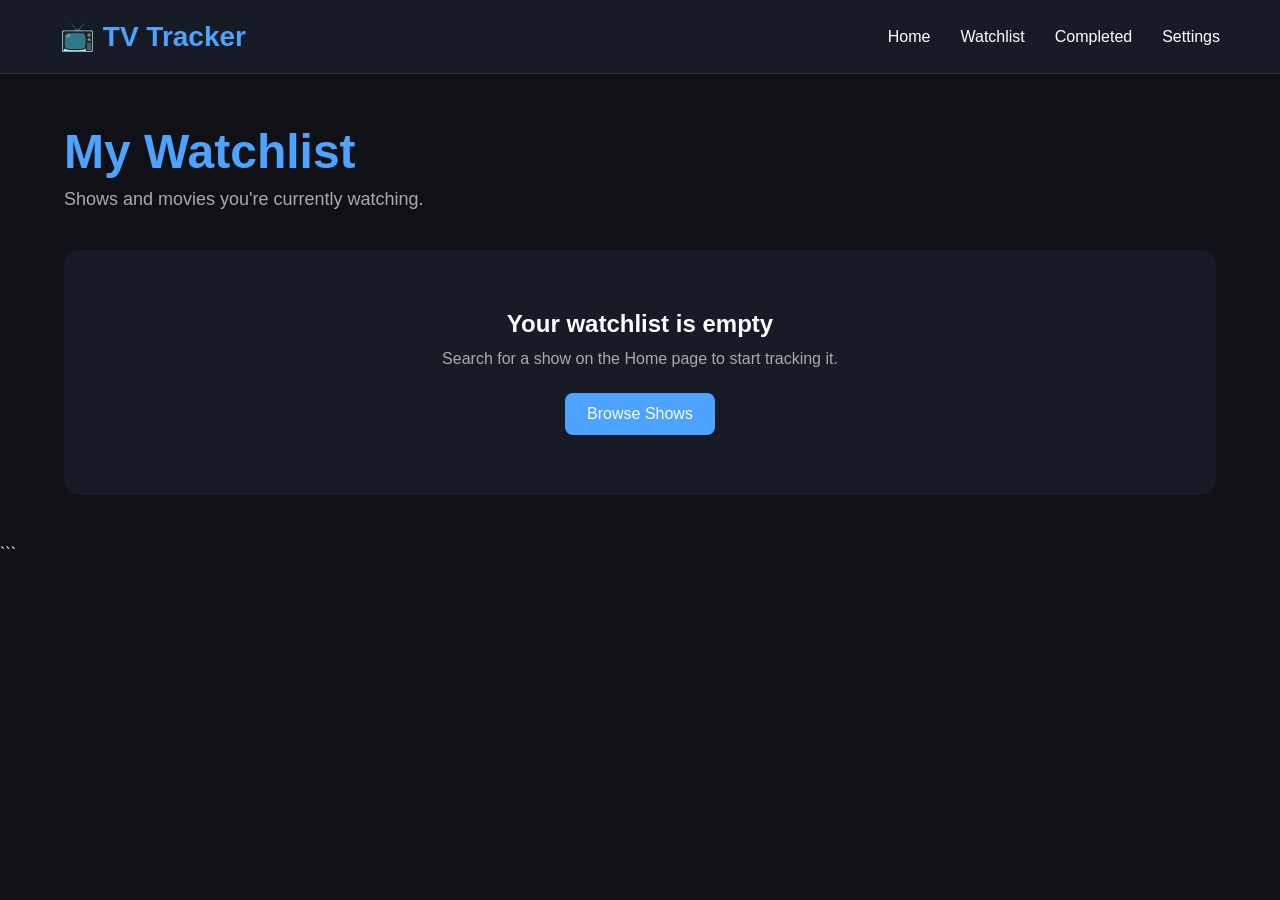
==== watching.html @ afadbc2d "Add files via upload" ====
<!DOCTYPE html>

<html lang="en">

<head>

<meta charset="UTF-8">
<meta name="viewport" content="width=device-width, initial-scale=1.0">

<title>Watchlist - TV Tracker</title>

<link rel="stylesheet" href="style.css">

<style>

    .watchlist-container {
        width: 90%;
        max-width: 1200px;
        margin: 50px auto;
    }


    .watchlist-title {
        font-size: 48px;
        color: var(--accent);
        margin-bottom: 10px;
    }


    .watchlist-subtitle {
        color: #aaa;
        font-size: 18px;
        margin-bottom: 40px;
    }


    .watchlist {
        display: flex;
        flex-direction: column;
        gap: 25px;
    }


    .watch-card {
        display: flex;
        gap: 25px;

        background: #171b25;

        border-radius: 15px;

        overflow: hidden;

        box-shadow:
            0 0 15px rgba(0, 0, 0, .3);

        transition: .25s;
    }


    .watch-card:hover {
        transform: translateY(-3px);
    }


    .watch-poster {
        width: 220px;
        min-width: 220px;
        height: 320px;

        object-fit: cover;
    }


    .watch-placeholder {
        width: 220px;
        min-width: 220px;
        height: 320px;

        display: flex;
        align-items: center;
        justify-content: center;

        background: #1f2532;

        font-size: 60px;
    }


    .watch-info {
        flex: 1;
        padding: 25px;
    }


    .watch-info h2 {
        margin-bottom: 8px;
    }


    .watch-meta {
        color: #aaa;
        margin-bottom: 8px;
    }


    .watch-progress-text {
        color: #ccc;
        margin-top: 10px;
    }


    .watch-progress {
        width: 100%;
        height: 12px;

        background: #2c3445;

        border-radius: 10px;

        overflow: hidden;

        margin: 18px 0 5px;
    }


    .watch-progress-fill {
        height: 100%;
        background: var(--accent);

        transition: width .3s;
    }


    .watch-buttons {
        display: flex;
        gap: 10px;

        flex-wrap: wrap;

        margin-top: 25px;
    }


    .watch-buttons button {
        background: var(--accent);

        color: white;

        border: none;

        padding: 11px 17px;

        border-radius: 8px;

        cursor: pointer;

        transition: .25s;

        font-size: 15px;
    }


    .watch-buttons button:hover {
        filter: brightness(.9);
    }


    .watch-buttons .remove-button {
        background: #d63031;
    }


    .watch-buttons .remove-button:hover {
        background: #b71c1c;
    }


    .empty-watchlist {
        text-align: center;

        background: #171b25;

        padding: 60px 30px;

        border-radius: 15px;

        color: #aaa;
    }


    .empty-watchlist h2 {
        color: white;

        margin-bottom: 12px;
    }


    .empty-watchlist p {
        margin-bottom: 25px;
    }


    .home-button {
        display: inline-block;

        background: var(--accent);

        color: white;

        text-decoration: none;

        padding: 12px 22px;

        border-radius: 8px;

        transition: .25s;
    }


    .home-button:hover {
        filter: brightness(.9);
    }


    /* LIGHT MODE */

    body.light .watch-card,
    body.light .empty-watchlist {
        background: white;
        color: #111;
    }


    body.light .empty-watchlist h2 {
        color: #111;
    }


    /* MOBILE */

    @media (max-width: 700px) {

        .watchlist-container {
            width: 92%;
            margin: 30px auto;
        }


        .watchlist-title {
            font-size: 38px;
        }


        .watch-card {
            flex-direction: column;
        }


        .watch-poster,
        .watch-placeholder {
            width: 100%;
            min-width: 0;
            height: 350px;
        }


        .watch-info {
            padding: 20px;
        }


        .watch-buttons {
            flex-direction: column;
        }


        .watch-buttons button {
            width: 100%;
        }

    }

</style>

</head>

<body>

<!-- NAVIGATION -->

<nav>

    <div class="logo">
        📺 <span id="logoName">TV Tracker</span>
    </div>

    <ul>

        <li>
            <a href="index.html">
                Home
            </a>
        </li>

        <li>
            <a class="active" href="watching.html">
                Watchlist
            </a>
        </li>

        <li>
            <a href="completed.html">
                Completed
            </a>
        </li>

        <li>
            <a href="settings.html">
                Settings
            </a>
        </li>

    </ul>

</nav>


<!-- WATCHLIST -->

<main class="watchlist-container">

    <h1 class="watchlist-title">
        My Watchlist
    </h1>

    <p class="watchlist-subtitle">
        Shows and movies you're currently watching.
    </p>


    <div
        class="watchlist"
        id="watchlist"
    ></div>

</main>


<!-- JAVASCRIPT -->

<script src="script.js"></script>


<script>

    window.addEventListener(
        "load",
        function () {

            loadWatchlist();

        }
    );

</script>
```

</body>

</html>
---- style.css ----
:root{
    --accent:#4da3ff;
}
*{
    margin:0;
    padding:0;
    box-sizing:border-box;
    font-family:Arial, Helvetica, sans-serif;
}

body{
    background:#0f1117;
    color:white;
}

/* NAVBAR */

nav{
    background:#171b25;
    display:flex;
    justify-content:space-between;
    align-items:center;
    padding:20px 60px;
    border-bottom:1px solid #2c3445;
}

.logo{
    font-size:28px;
    font-weight:bold;
    color:var(--accent);
}

nav ul{
    list-style:none;
    display:flex;
    gap:30px;
}

nav a{
    color:white;
    text-decoration:none;
    transition:.25s;
}

nav a:hover{
   color:var(--accent);
}

/* HERO */

.hero{
    text-align:center;
    padding:80px 20px;
}

.hero h1{
    font-size:55px;
    margin-bottom:20px;
}

.hero p{
    color:#bbbbbb;
    font-size:20px;
    margin-bottom:40px;
}

.search-box{
    display:flex;
    justify-content:center;
    gap:15px;
}

.search-box input{
    width:400px;
    max-width:80%;
    padding:15px;
    border:none;
    border-radius:8px;
    background:#1f2532;
    color:white;
    font-size:16px;
}

.search-box button{
    padding:15px 25px;
    border:none;
    border-radius:8px;
    background:var(--accent);
    color:white;
    cursor:pointer;
    font-size:16px;
    transition:.3s;
}

.search-box button:hover{
    background:#3189ea;
}

/* STATS */

.stats{
    display:flex;
    justify-content:center;
    gap:30px;
    margin:40px;
    flex-wrap:wrap;
}

.card{
    background:#171b25;
    padding:25px;
    width:220px;
    border-radius:15px;
    text-align:center;
    box-shadow:0 0 12px rgba(0,0,0,.35);
}

.card h2{
   color:var(--accent);
    font-size:40px;
}

.card p{
    color:#cccccc;
}

/* SHOW SECTION */

.section{
    width:90%;
    max-width:1200px;
    margin:50px auto;
}

.section h2{
    margin-bottom:20px;
    color:var(--accent);
}

.scroll-wrapper{
    width:100%;
    display:flex;
    justify-content:center;
}

.show-scroll{
    display:flex;
    gap:20px;
    width:90%;
    overflow-x:auto;
    overflow-y:hidden;
    padding:20px 10px;
    scroll-behavior:smooth;
}

.show-scroll::-webkit-scrollbar{
    height:10px;
}

.show-scroll::-webkit-scrollbar-thumb{
    background:var(--accent);
    border-radius:10px;
}

.show-scroll::-webkit-scrollbar-track{
    background:#171b25;
}

.show-card{
    flex:0 0 260px;
    background:#171b25;
    border-radius:15px;
    overflow:hidden;
    transition:.25s;
}

.show-card:hover{
    transform:translateY(-6px);
}

.poster img{
    width:100%;
    height:360px;
    object-fit:cover;
    display:block;
}

.info{
    padding:20px;
}

.info h3{
    margin-bottom:10px;
}

.progress{
    width:100%;
    height:10px;
    background:#2d3445;
    border-radius:20px;
    overflow:hidden;
    margin:15px 0;
}

.progress div{
    width:65%;
    height:100%;
    background:var(--accent);
}

button.watch{
    width:100%;
    padding:12px;
    background:var(--accent);
    color:white;
    border:none;
    border-radius:8px;
    cursor:pointer;
}

button.watch:hover{
    background:#3189ea;
}

footer{
    text-align:center;
    padding:30px;
    color:#888;
}
.light{

    background:#f3f3f3;
    color:#111;

}

.light nav{

    background:white;

}
/* SEARCH RESULTS */

.search-results {
    width: 90%;
    max-width: 800px;
    margin: 25px auto 0;
    display: none;
    text-align: left;
}


.search-results.active {
    display: block;
}


.search-result {
    display: flex;
    align-items: center;
    gap: 15px;

    background: #171b25;

    padding: 15px;

    margin-bottom: 10px;

    border-radius: 10px;
}


.search-result img {
    width: 60px;
    height: 80px;

    object-fit: cover;

    border-radius: 6px;
}


.search-result-info {
    flex: 1;
}


.search-result-info h3 {
    margin-bottom: 5px;
}


.search-result-info p {
    color: #aaa;
}


.search-result button {
    background: var(--accent);
    color: white;

    border: none;

    padding: 10px 15px;

    border-radius: 8px;

    cursor: pointer;
}


.search-result button:hover {
    filter: brightness(.9);
}


/* MOBILE SEARCH */

@media (max-width: 700px) {

    .search-box {
        flex-direction: column;
        align-items: center;
    }


    .search-box input {
        width: 100%;
        max-width: 400px;
    }


    .search-box button {
        width: 100%;
        max-width: 400px;
    }


    .search-result {
        flex-wrap: wrap;
    }

}
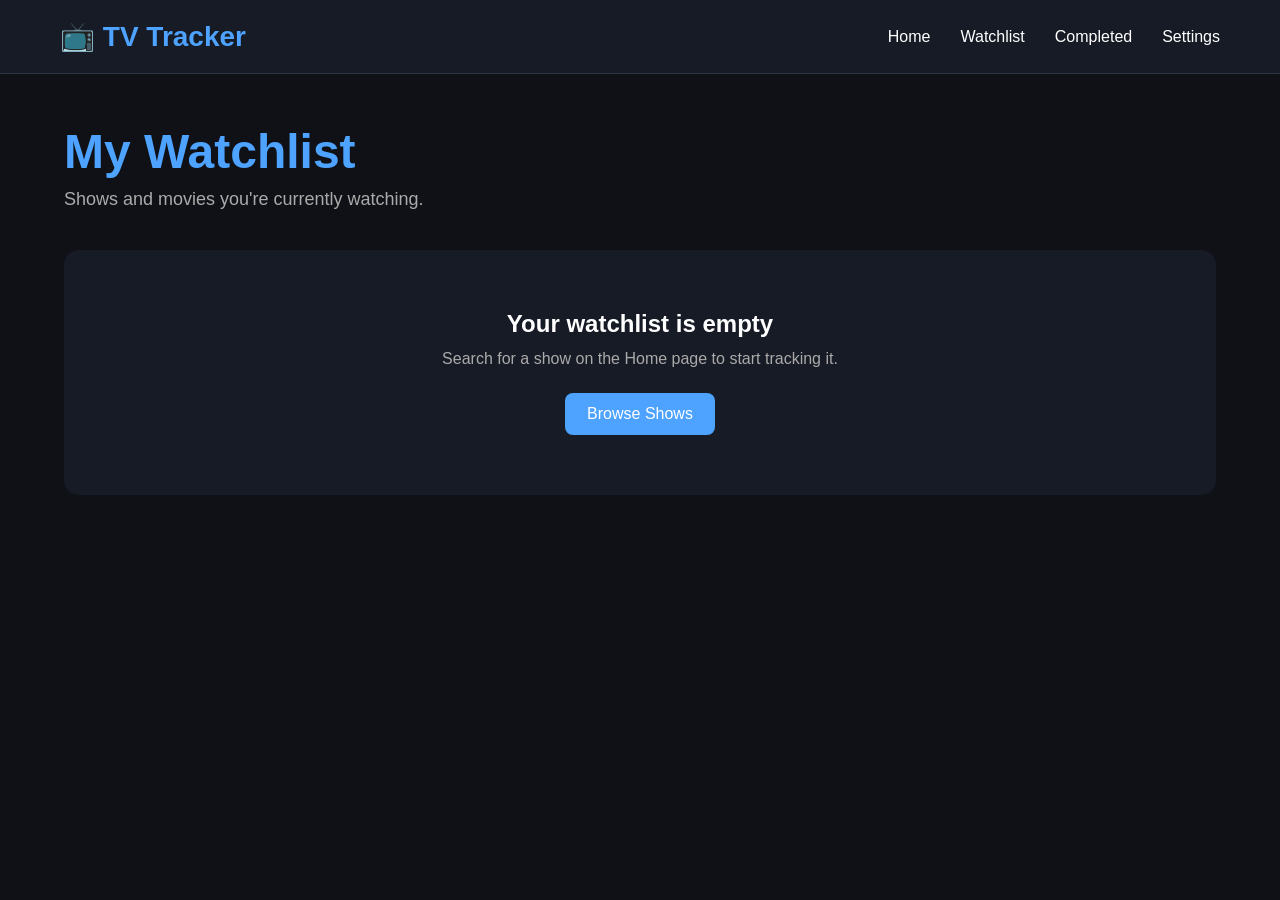
==== commit c491ed8a: "Update watching.html" ====
--- a/watching.html
+++ b/watching.html
@@ -364,7 +364,6 @@
     );
 
 </script>
-```
 
 </body>
 
